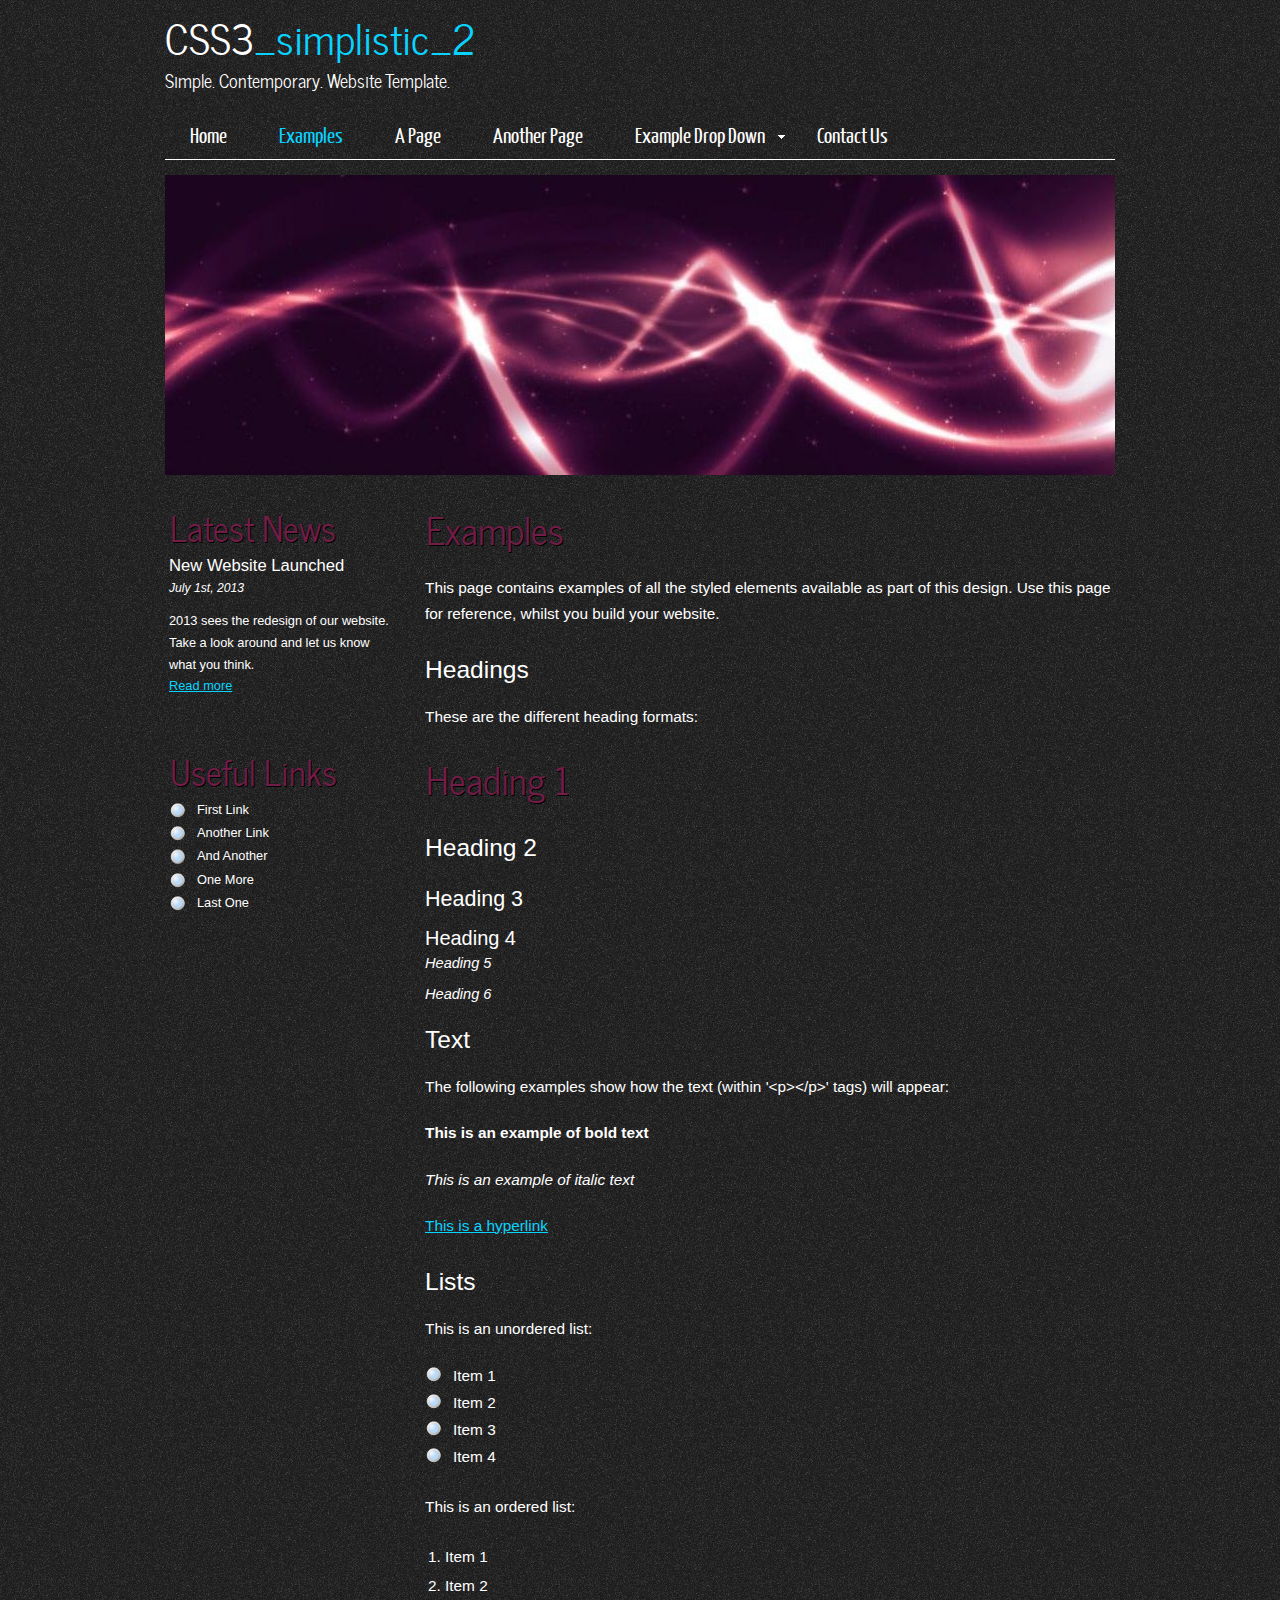
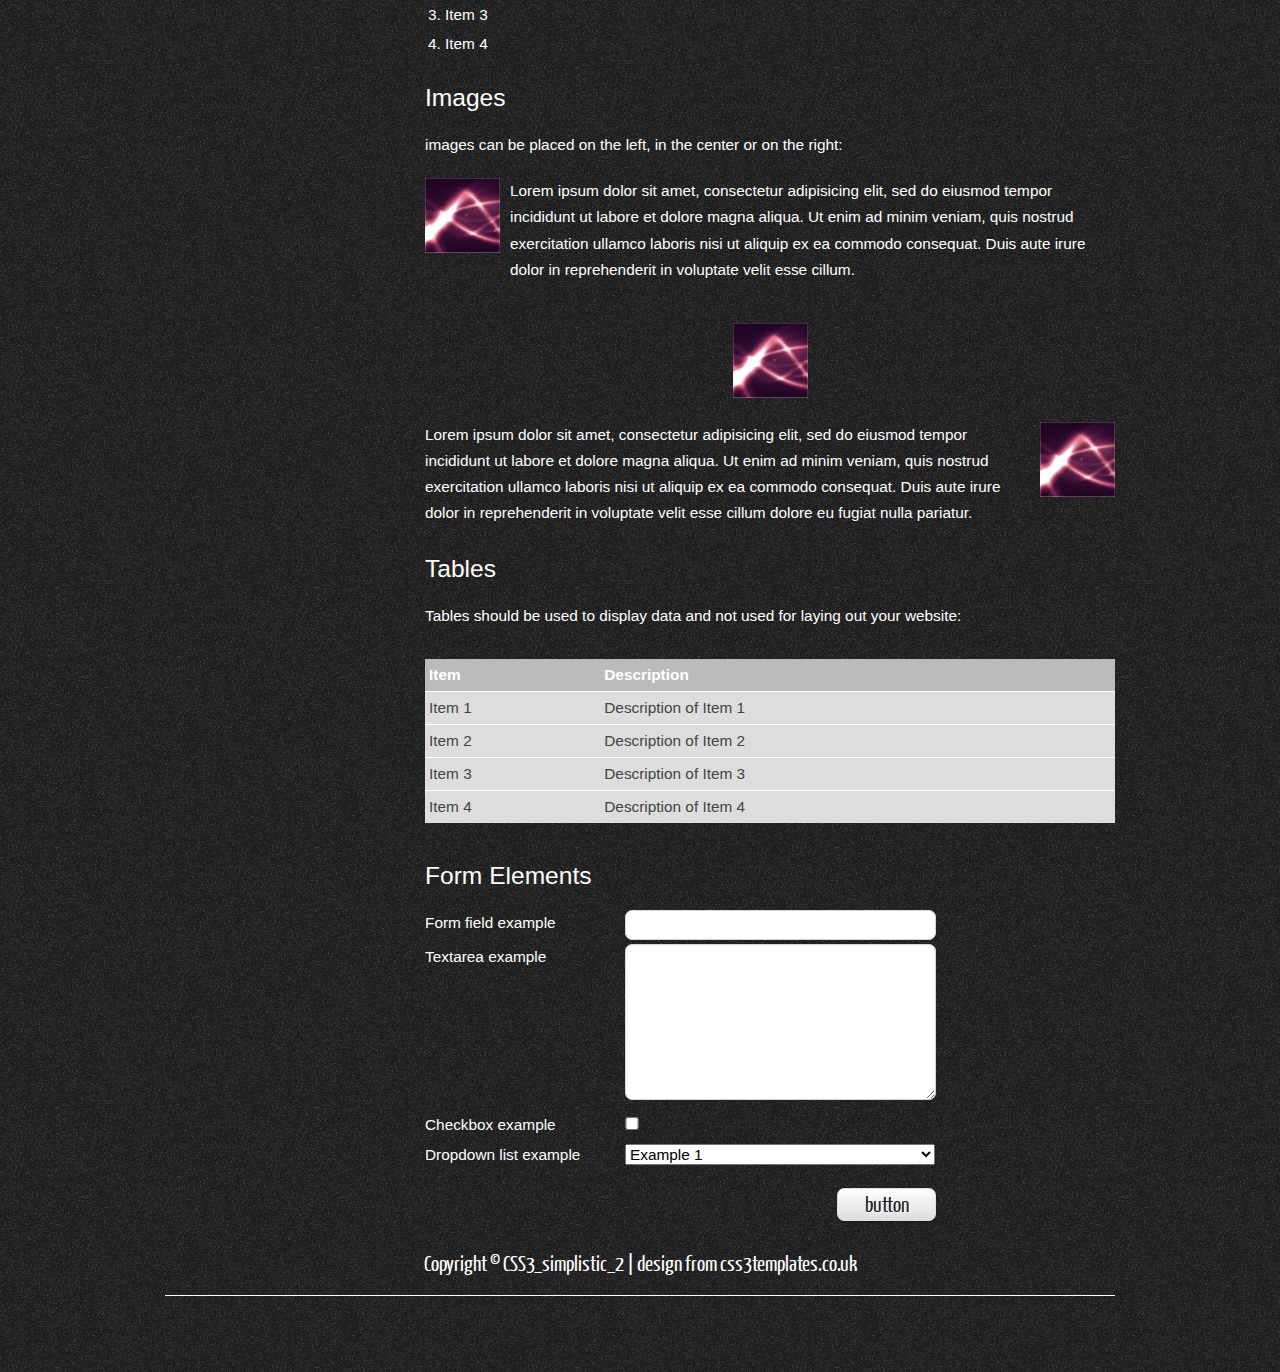
==== aptana/project3_moreCSS/cssTemplate/CSS3_simplistic_2/examples.html @ df5d5410 "adding current unit3 stuff" ====
<!DOCTYPE HTML>
<html>

<head>
  <title>CSS3_simplistic</title>
  <meta name="description" content="website description" />
  <meta name="keywords" content="website keywords, website keywords" />
  <meta http-equiv="content-type" content="text/html; charset=UTF-8" />
  <link rel="stylesheet" type="text/css" href="css/style.css" />
  <!-- modernizr enables HTML5 elements and feature detects -->
  <script type="text/javascript" src="js/modernizr-1.5.min.js"></script>
</head>

<body>
  <div id="main">
    <header>
      <div id="logo">
        <div id="logo_text">
          <!-- class="logo_colour", allows you to change the colour of the text -->
          <h1><a href="index.html">CSS3<span class="logo_colour">_simplistic_2</span></a></h1>
          <h2>Simple. Contemporary. Website Template.</h2>
        </div>
      </div>
      <nav>
        <ul class="sf-menu" id="nav">
          <li><a href="index.html">Home</a></li>
          <li class="selected"><a href="examples.html">Examples</a></li>
          <li><a href="page.html">A Page</a></li>
          <li><a href="another_page.html">Another Page</a></li>
          <li><a href="#">Example Drop Down</a>
            <ul>
              <li><a href="#">Drop Down One</a></li>
              <li><a href="#">Drop Down Two</a>
                <ul>
                  <li><a href="#">Sub Drop Down One</a></li>
                  <li><a href="#">Sub Drop Down Two</a></li>
                  <li><a href="#">Sub Drop Down Three</a></li>
                  <li><a href="#">Sub Drop Down Four</a></li>
                  <li><a href="#">Sub Drop Down Five</a></li>
                </ul>
              </li>
              <li><a href="#">Drop Down Three</a></li>
              <li><a href="#">Drop Down Four</a></li>
              <li><a href="#">Drop Down Five</a></li>
            </ul>
          </li>
          <li><a href="contact.php">Contact Us</a></li>
        </ul>
      </nav>
    </header>
    <div id="site_content">
      <div class="gallery">
        <ul class="images">
          <li class="show"><img width="950" height="300" src="images/1.jpg" alt="simplistic 1" /></li>
          <li><img width="950" height="300" src="images/2.jpg" alt="simplistic 2" /></li>
        </ul>
      </div>
      <div id="sidebar_container">
        <div class="sidebar">
          <h3>Latest News</h3>
          <h4>New Website Launched</h4>
          <h5>July 1st, 2013</h5>
          <p>2013 sees the redesign of our website. Take a look around and let us know what you think.<br /><a href="#">Read more</a></p>
        </div>
        <div class="sidebar">
          <h3>Useful Links</h3>
          <ul>
            <li><a href="#">First Link</a></li>
            <li><a href="#">Another Link</a></li>
            <li><a href="#">And Another</a></li>
            <li><a href="#">One More</a></li>
            <li><a href="#">Last One</a></li>
          </ul>
        </div>
      </div>
      <div class="content">
        <h1>Examples</h1>
        <p>This page contains examples of all the styled elements available as part of this design. Use this page for reference, whilst you build your website.</p>
        <h2>Headings</h2>
        <p>These are the different heading formats:</p>
        <h1>Heading 1</h1>
        <h2>Heading 2</h2>
        <h3>Heading 3</h3>
        <h4>Heading 4</h4>
        <h5>Heading 5</h5>
        <h6>Heading 6</h6>
        <h2>Text</h2>
        <p>The following examples show how the text (within '&lt;p&gt;&lt;/p&gt;' tags) will appear:</p>
        <p><strong>This is an example of bold text</strong></p>
        <p><i>This is an example of italic text</i></p>
        <p><a href="#">This is a hyperlink</a></p>
        <h2>Lists</h2>
        <p>This is an unordered list:</p>
        <ul>
          <li>Item 1</li>
          <li>Item 2</li>
          <li>Item 3</li>
          <li>Item 4</li>
        </ul>
        <p>This is an ordered list:</p>
        <ol>
          <li>Item 1</li>
          <li>Item 2</li>
          <li>Item 3</li>
          <li>Item 4</li>
        </ol>
        <h2>Images</h2>
        <p>images can be placed on the left, in the center or on the right:</p>
        <span class="left"><img src="images/graphic.jpg" alt="example graphic" /></span>
        <p>
          Lorem ipsum dolor sit amet, consectetur adipisicing elit, sed do eiusmod tempor
          incididunt ut labore et dolore magna aliqua. Ut enim ad minim veniam, quis nostrud
          exercitation ullamco laboris nisi ut aliquip ex ea commodo consequat. Duis aute
          irure dolor in reprehenderit in voluptate velit esse cillum.
        </p>
        <span class="center"><img src="images/graphic.jpg" alt="example graphic" /></span>
        <span class="right"><img src="images/graphic.jpg" alt="example graphic" /></span>
        <p>
          Lorem ipsum dolor sit amet, consectetur adipisicing elit, sed do eiusmod tempor
          incididunt ut labore et dolore magna aliqua. Ut enim ad minim veniam, quis nostrud
          exercitation ullamco laboris nisi ut aliquip ex ea commodo consequat. Duis aute
          irure dolor in reprehenderit in voluptate velit esse cillum dolore eu fugiat nulla
          pariatur.
        </p>
        <h2>Tables</h2>
        <p>Tables should be used to display data and not used for laying out your website:</p>
        <table style="width:100%; border-spacing:0;">
          <tr><th>Item</th><th>Description</th></tr>
          <tr><td>Item 1</td><td>Description of Item 1</td></tr>
          <tr><td>Item 2</td><td>Description of Item 2</td></tr>
          <tr><td>Item 3</td><td>Description of Item 3</td></tr>
          <tr><td>Item 4</td><td>Description of Item 4</td></tr>
        </table>
        <h2>Form Elements</h2>
        <form action="#" method="post">
          <div class="form_settings">
            <p><span>Form field example</span><input type="text" name="name" value="" /></p>
            <p><span>Textarea example</span><textarea rows="8" cols="50" name="name"></textarea></p>
            <p><span>Checkbox example</span><input class="checkbox" type="checkbox" name="name" value="" /></p>
            <p><span>Dropdown list example</span><select id="id" name="name"><option value="1">Example 1</option><option value="2">Example 2</option></select></p>
            <p style="padding-top: 15px"><span>&nbsp;</span><input class="submit" type="submit" name="name" value="button" /></p>
          </div>
        </form>
      </div>
    </div>
    <footer>
      <p>Copyright &copy; CSS3_simplistic_2 | <a href="http://www.css3templates.co.uk">design from css3templates.co.uk</a></p>
    </footer>
  </div>
  <p>&nbsp;</p>
  <!-- javascript at the bottom for fast page loading -->
  <script type="text/javascript" src="js/jquery.js"></script>
  <script type="text/javascript" src="js/jquery.easing-sooper.js"></script>
  <script type="text/javascript" src="js/jquery.sooperfish.js"></script>
  <script type="text/javascript" src="js/image_fade.js"></script>
  <script type="text/javascript">
    $(document).ready(function() {
      $('ul.sf-menu').sooperfish();
    });
  </script>
</body>
</html>
---- aptana/project3_moreCSS/cssTemplate/CSS3_simplistic_2/css/style.css ----
@font-face { 
  font-family: Yanone Kaffeesatz; 
    src: url('../fonts/YanoneKaffeesatz-Regular.eot'); 
    src: local("Yanone Kaffeesatz"), url('../fonts/YanoneKaffeesatz-Regular.ttf'); 
} 

@font-face { 
  font-family: News Cycle; 
    src: url('../fonts/NewsCycle-Regular.eot'); 
    src: local("News Cycle"), url('../fonts/NewsCycle-Regular.ttf'); 
} 

html { 
  height: 100%;
}

* { 
  margin: 0;
  padding: 0;
}

/* tell the browser to render HTML 5 elements as block */
article, aside, figure, footer, header, hgroup, nav, section { 
  display:block;
}

body { 
  font: normal .80em arial, sans-serif;
  background: #1D1D1D url(../images/pattern.png) repeat;
  color: #FFF;
}

p { 
  padding: 0 0 20px 0;
  line-height: 1.7em;
}

img { 
  border: 0;
}

h1, h2, h3, h4, h5, h6 { 
  color: #FFF;
  letter-spacing: 0em;
  padding: 0 0 5px 0;
}

h1, h2, h3 { 
  font: normal 140% arial, sans-serif;
  margin: 0 0 15px 0;
  padding: 15px 0 5px 0;
}

h2 { 
  font-size: 160%;
  padding: 9px 0 5px 0;
  color: #FFF;
}

h3 { 
  font-size: 140%;
  padding: 5px 0 0 0;
  color: #FFF;
}

h4, h6 { 
  color: #FFF;
  padding: 0 0 5px 0;
  font: normal 130% arial, sans-serif;
}

h5, h6 { 
  color: #FFF;
  font: italic 95% arial, sans-serif;
  letter-spacing: normal;
  padding: 0 0 15px 0;
}

a, a:hover { 
  outline: none;
  text-decoration: underline;
  color: #09D4FF;
}

a:hover { 
  text-decoration: none;
}

blockquote { 
  margin: 20px 0; 
  padding: 10px 20px 0 20px;
  border: 1px solid #E5E5DB;
  background: #FFF;
}

ul { 
  margin: 2px 0 22px 17px;
}

ul li { 
  list-style-type: circle;
  margin: 0 0 6px 0; 
  padding: 0 0 4px 5px;
  line-height: 1.5em;
}

ol { 
  margin: 8px 0 22px 20px;
}

ol li { 
  margin: 0 0 11px 0;
}

.left { 
  float: left;
  width: auto;
  margin-right: 10px;
}

.right { 
  float: right; 
  width: auto;
  margin-left: 10px;
}

.center { 
  display: block;
  text-align: center;
  margin: 20px auto;
}

#main, nav, #container, #logo, #site_content, footer { 
  margin-left: auto; 
  margin-right: auto;
}

#main {
  margin: 5px auto;
  width: 950px;
  background: transparent;
  padding-bottom: 30px;
}

header { 
  background: transparent;
  height: 130px;
}

#logo { 
  width: 950px;
  height: 130px;
  background: transparent;
  color: #FFF;
  padding: 0;
  float: left;
}

#logo h1, #logo h2 { 
  font: normal 320% 'News Cycle', arial, sans-serif;
  border-bottom: 0;
  text-transform: none;
  margin: 0;
}

#logo_text h1, #logo_text h1 a, #logo_text h1 a:hover { 
  padding: 0;
  color: #FFF;
  text-decoration: none;
}

#logo_text h1 a .logo_colour { 
  color: #09D4FF;
}

#logo_text a:hover .logo_colour { 
  color: #FFF;
}

#logo_text h2 { 
  font-size: 140%;
  padding: 0 0 0 0;
  color: #FFF;
}

nav { 
  height: 44px;
  width: 950px;
  float: right;
  margin: -20px auto 0 auto;
  color: #FFF;
  border-bottom: 1px solid #FFF;
} 

#site_content { 
  width: 950px;
  overflow: hidden;
  margin: 0px auto 0 auto;
  padding: 15px 0 15px 0;
} 

#sidebar_container { 
  float: left;
  width: 244px;
  margin: 20px 0 0 0;
}

.sidebar { 
  float: right;
  width: 220px;
  padding: 5px 20px;
  margin: 0 0 17px 0;
}
  
.sidebar h3, .content h1 { 
  padding: 0 15px 20px 0;
  font: 240% 'News Cycle', arial, sans-serif;
  text-shadow:  #000 1px 1px;
  margin: 0 1px;
  color: #721C47;
}

.sidebar h3 { 
  color: #721C47;
  font: 270% 'News Cycle', arial, sans-serif;
  padding: 0 15px 5px 0;
}

.sidebar ul { 
  margin: 0 0 15px 0;
} 

.sidebar li a, .sidebar li a:hover { 
  color: #FFF;
  text-decoration: none;
} 

.sidebar li a:hover { 
  text-decoration: underline;
} 

.sidebar_item, .content_item { 
  padding: 15px 0;
}

.content { 
  text-align: left;
  width: 690px;
  margin: 25px 0 0 0;
  float: right;
  font-size: 120%;
}
  
.content ul { 
  margin: 2px 0 22px 0px;
}

.content ul li, .sidebar ul li { 
  list-style-type: none;
  background: url(../images/bullet.png) no-repeat;
  margin: 0 0 0 0; 
  padding: 0 0 4px 28px;
  line-height: 1.5em;
}

footer { 
  width: 950px;
  font: 170% 'Yanone Kaffeesatz', arial, sans-serif;
  height: 30px;
  padding: 5px 0 20px 0;
  text-align: center;
  border-bottom: 1px solid #FFF;
}

footer p { 
  line-height: 1.7em;
  padding: 0 0 10px 0;
}

footer a { 
  color: #FFF;
  text-decoration: none;
}

footer a:hover { 
  color: #FFF;
  text-shadow: none;
  text-decoration: underline;
}

.form_settings { 
  margin: 15px 0 0 0;
}

.form_settings p { 
  padding: 0 0 4px 0;
}

.form_settings span { 
  float: left; 
  width: 200px; 
  text-align: left;
}
  
.form_settings input, .form_settings textarea { 
  padding: 5px; 
  width: 299px; 
  font: 100% arial; 
  border: 1px solid #D5D5D5; 
  background: #FFF; 
  color: #47433F;
  border-radius: 7px 7px 7px 7px;
  -moz-border-radius: 7px 7px 7px 7px;
  -webkit-border: 7px 7px 7px 7px;  
}
  
.form_settings .submit { 
  font: 140% 'Yanone Kaffeesatz', arial, sans-serif; 
  border: 0; 
  width: 99px; 
  margin: 0 0 0 212px; 
  height: 33px;
  padding: 2px 0 3px 0;
  cursor: pointer; 
  background: #ddd; /* Show a solid color for older browsers */
  background: -moz-linear-gradient(#fff, #ddd);
  background: -o-linear-gradient(#fff, #ddd);
  background: -webkit-linear-gradient(#fff, #ddd);
  -webkit-box-shadow: rgba(0, 0, 0, 0.2) 0px 2px 2px;
  -moz-box-shadow: rgba(0, 0, 0, 0.2) 0px 2px 2px;
  box-shadow: rgba(0, 0, 0, 0.2) 0px 2px 2px;
  border: 1px solid #ddd;
  border-radius: 7px 7px 7px 7px;
  -moz-border-radius: 7px 7px 7px 7px;
  -webkit-border: 7px 7px 7px 7px;
  color: #222;
  text-shadow: 1px 1px #FFF;
}

.form_settings textarea, .form_settings select { 
  font: 100% arial; 
  width: 299px;
}

.form_settings select { 
  width: 310px;
}

.form_settings .checkbox { 
  margin: 4px 0; 
  padding: 0; 
  width: 14px;
  border: 0;
  background: none;
}

.separator { 
  width: 100%;
  height: 0;
  border-top: 1px solid #D9D5CF;
  border-bottom: 1px solid #FFF;
  margin: 0 0 20px 0;
}
  
table { 
  margin: 10px 0 30px 0;
}

table tr th, table tr td { 
  background: #BBB;
  color: #FFF;
  padding: 7px 4px;
  text-align: left;
}
  
table tr td { 
  background: #DDD;
  color: #444;
  border-top: 1px solid #FFF;
}

.gallery{
  width:950px;
  height:300px;
  border-radius: 7px 7px 7px 7px;
  -moz-border-radius: 7px 7px 7px 7px;
  -webkit-border: 7px 7px 7px 7px;  }

ul.images {
  width:950px;
  height:300px;
  overflow:hidden;
  position:relative;
  margin:0;
  padding:0;
} 

ul.images li {
  position:absolute;
  margin:0;
  padding:0;
  left:0;
  right:0;
  list-style:none;
}
 
ul.images li.show {
  z-index:500;  
}
 
ul img {
  border:none;  
}


/**
Stylesheet for SooperFish by www.SooperThemes.com
Author: Jurriaan Roelofs
**/

/* Configuration of menu width */
html body ul.sf-menu ul,html body ul.sf-menu ul li { 
  width: 200px;
}

html body ul.sf-menu ul ul { 
  margin: 0 0 0 200px;
}

/* Framework for proper showing/hiding/positioning */
ul.sf-menu,ul.sf-menu * { 
  margin: 0;
  padding: 0;
}

ul.sf-menu { 
  display: block;
  position: relative;
}
  
ul.sf-menu li { 
  display: block;
  list-style: none;
  float: left;
  position: relative;
}
  
ul.sf-menu li:hover { 
  visibility: inherit; /* fixes IE7 'sticky bug' */ 
}

ul.sf-menu a { 
  display: block;
  position: relative;
}
  
ul.sf-menu ul { 
  position: absolute;
  left: 0;
  width: 150px; 
  top: auto;
  left: -999999px;
}
  
ul.sf-menu ul a { 
  zoom: 1; /* IE6/7 fix */ 
}

ul.sf-menu ul li { 
  float: left; /* Must always be floated otherwise there will be a rogue 1px margin-bottom in IE6/7 */
  width: 150px;
}
  
ul.sf-menu ul ul { 
  top: 0;
  margin: 0 0 0 150px;
}

ul.sf-menu li:hover ul,ul.sf-menu li:focus ul,ul.sf-menu li.sf-hover ul, 
ul.sf-menu ul li:hover ul,ul.sf-menu ul li:focus ul,ul.sf-menu ul li.sf-hover ul,
ul.sf-menu ul ul li:hover ul,ul.sf-menu ul ul li:focus ul,ul.sf-menu ul ul li.sf-hover ul,
ul.sf-menu ul ul ul li:hover ul,ul.sf-menu ul ul ul li:focus ul,ul.sf-menu ul ul ul li.sf-hover ul { 
  left: auto;
}
  
ul.sf-menu li:hover ul ul,ul.sf-menu li:focus ul ul,ul.sf-menu li.sf-hover ul ul,
ul.sf-menu ul li:hover ul ul,ul.sf-menu ul li:focus ul ul,ul.sf-menu ul li.sf-hover ul ul,
ul.sf-menu ul ul li:hover ul ul,ul.sf-menu ul ul li:focus ul ul,ul.sf-menu ul ul li.sf-hover ul ul,
ul.sf-menu ul ul ul li:hover ul ul,ul.sf-menu ul ul ul li:focus ul ul,ul.sf-menu ul ul ul li.sf-hover ul ul { 
  left: -999999px;
}

/* autoArrows CSS */
span.sf-arrow { 
  width: 7px;
  height: 7px;
  position: absolute;
  top: 20px;
  right: 5px;
  display: block;
  background: url(../images/arrows-white.png) no-repeat 0 0;
  overflow: hidden; /* making sure IE6 doesn't overflow and expand the box */
  font-size: 1px;
}

ul ul span.sf-arrow { 
  right: 5px;
  top: 20px;
  background-position: 0 100%;
}

/* Theming the menu */
ul#nav { 
  float: left;
}

ul#nav ul { 
  background: #555;
  margin-top: 5px;
  padding-bottom: 15px;
}

ul#nav li a { 
  padding: 7px 25px 6px 25px;
  font: 170% 'Yanone Kaffeesatz', arial, sans-serif;
  text-decoration: none;
  color: #FFF;
  margin-right: 2px;
}

ul#nav li a:hover, ul#nav li a:focus, ul#nav li.selected a, ul#nav li.selected a:hover, ul#nav li.selected a:focus { 
  color: #09D4FF;
  text-shadow: none;
}

ul#nav ul li a { 
  color: #FFF;
}

ul#nav ul li a:hover { 
  color: #09D4FF;
  margin-right: 2px;
}



/* Image Transitions */
ul#images {
  margin: 0 15px 10px 0;
  padding: 0;
  list-style: none;
  position: relative;
}

ul#images li {
  display: block;
  overflow: hidden;
  padding: 0;
  float: left;
  width: 155px;
  height: 300px;
}
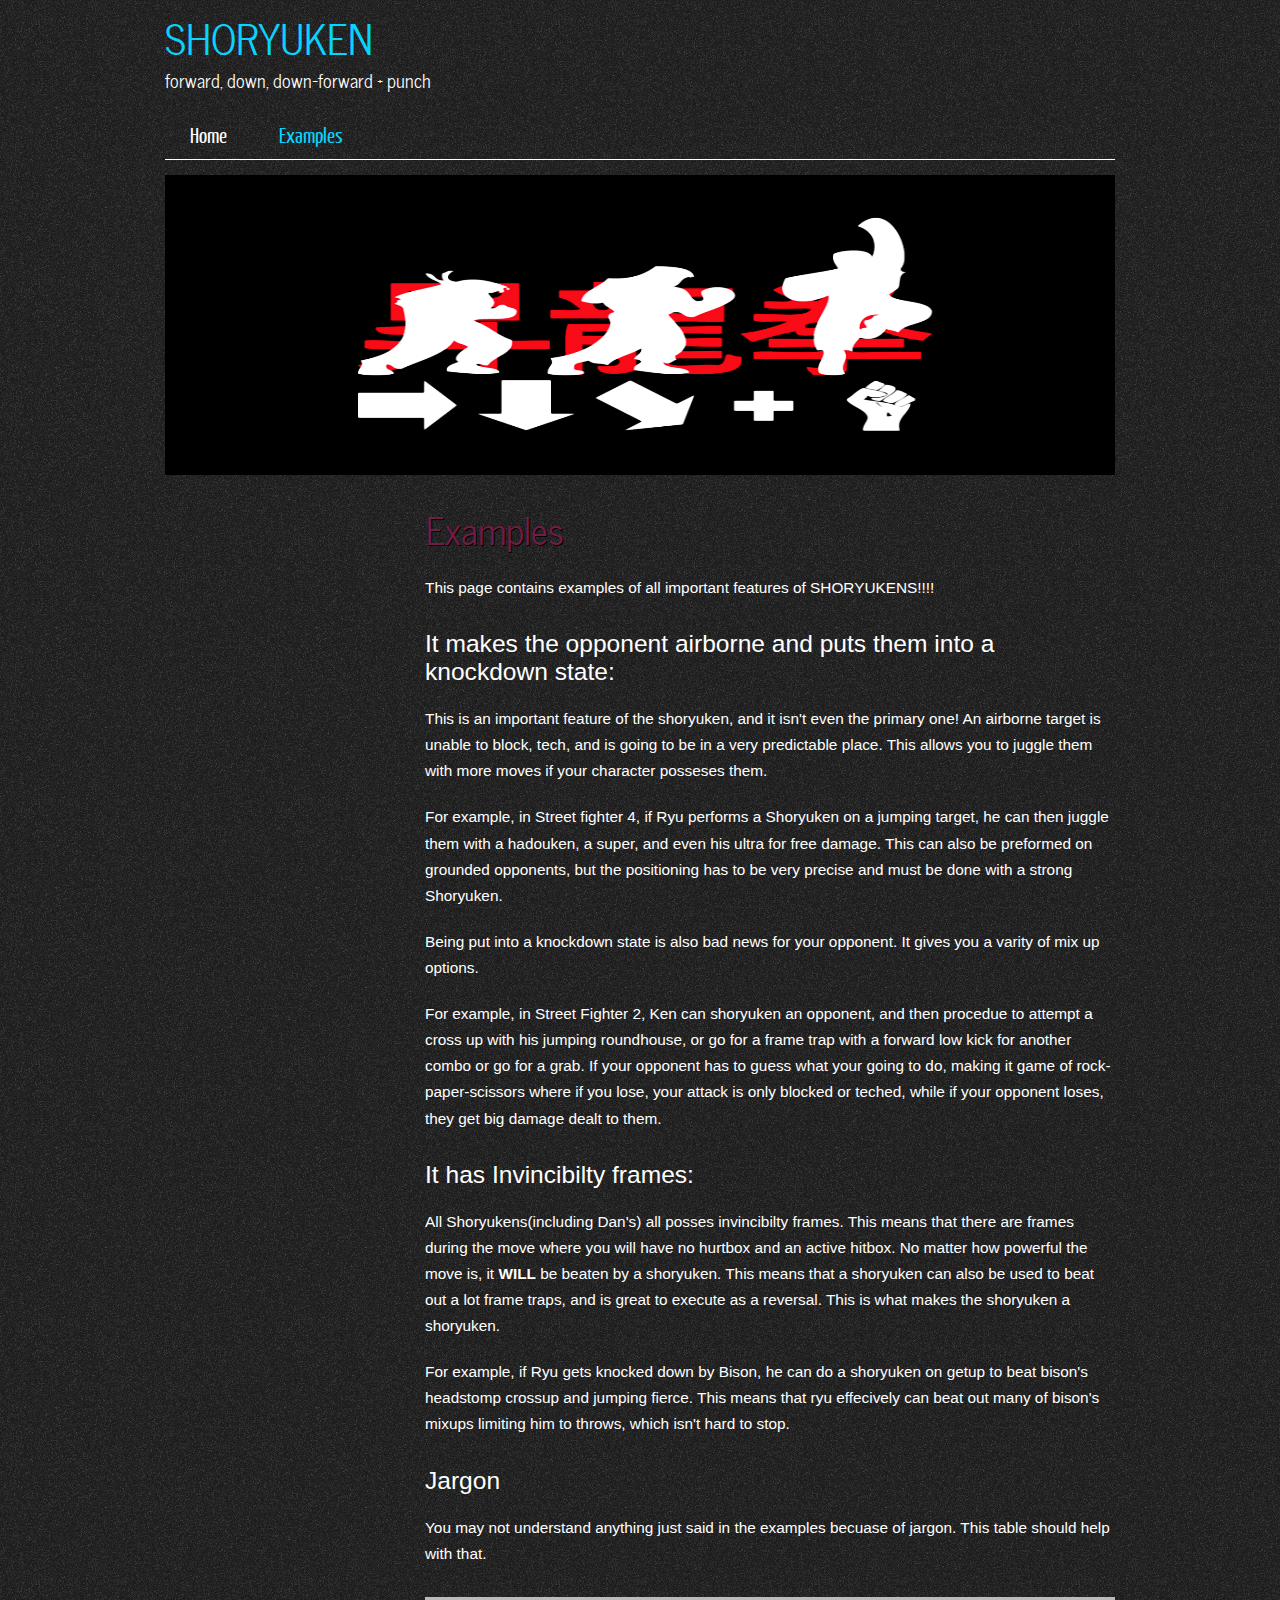
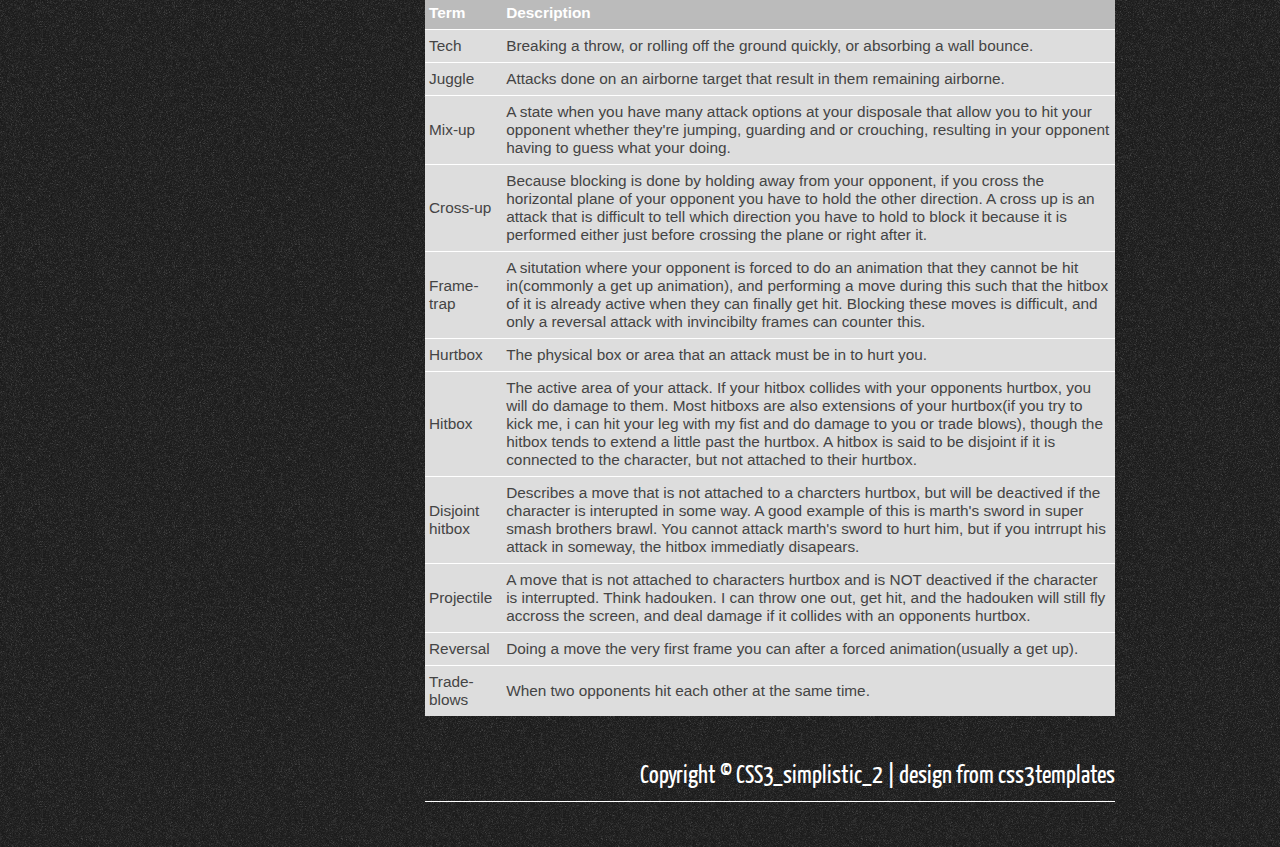
==== commit 4510705c: "test" ====
--- a/aptana/project3_moreCSS/cssTemplate/CSS3_simplistic_2/examples.html
+++ b/aptana/project3_moreCSS/cssTemplate/CSS3_simplistic_2/examples.html
@@ -17,132 +17,56 @@
       <div id="logo">
         <div id="logo_text">
           <!-- class="logo_colour", allows you to change the colour of the text -->
-          <h1><a href="index.html">CSS3<span class="logo_colour">_simplistic_2</span></a></h1>
-          <h2>Simple. Contemporary. Website Template.</h2>
+          <h1><a href="index.html"><span class="logo_colour">SHORYUKEN</span></a></h1>
+          <h2>forward, down, down-forward + punch</h2>
         </div>
       </div>
       <nav>
         <ul class="sf-menu" id="nav">
           <li><a href="index.html">Home</a></li>
           <li class="selected"><a href="examples.html">Examples</a></li>
-          <li><a href="page.html">A Page</a></li>
-          <li><a href="another_page.html">Another Page</a></li>
-          <li><a href="#">Example Drop Down</a>
-            <ul>
-              <li><a href="#">Drop Down One</a></li>
-              <li><a href="#">Drop Down Two</a>
-                <ul>
-                  <li><a href="#">Sub Drop Down One</a></li>
-                  <li><a href="#">Sub Drop Down Two</a></li>
-                  <li><a href="#">Sub Drop Down Three</a></li>
-                  <li><a href="#">Sub Drop Down Four</a></li>
-                  <li><a href="#">Sub Drop Down Five</a></li>
-                </ul>
-              </li>
-              <li><a href="#">Drop Down Three</a></li>
-              <li><a href="#">Drop Down Four</a></li>
-              <li><a href="#">Drop Down Five</a></li>
-            </ul>
-          </li>
-          <li><a href="contact.php">Contact Us</a></li>
+          
         </ul>
       </nav>
     </header>
     <div id="site_content">
       <div class="gallery">
         <ul class="images">
-          <li class="show"><img width="950" height="300" src="images/1.jpg" alt="simplistic 1" /></li>
-          <li><img width="950" height="300" src="images/2.jpg" alt="simplistic 2" /></li>
+          <li class="show"><img width="950" height="300" src="images/Shoryuken.png" alt="simplistic 1" /></li>
+          <li><img width="950" height="300" src="images/Shoryuken2.jpg" alt="simplistic 2" /></li>
         </ul>
       </div>
-      <div id="sidebar_container">
-        <div class="sidebar">
-          <h3>Latest News</h3>
-          <h4>New Website Launched</h4>
-          <h5>July 1st, 2013</h5>
-          <p>2013 sees the redesign of our website. Take a look around and let us know what you think.<br /><a href="#">Read more</a></p>
-        </div>
-        <div class="sidebar">
-          <h3>Useful Links</h3>
-          <ul>
-            <li><a href="#">First Link</a></li>
-            <li><a href="#">Another Link</a></li>
-            <li><a href="#">And Another</a></li>
-            <li><a href="#">One More</a></li>
-            <li><a href="#">Last One</a></li>
-          </ul>
-        </div>
-      </div>
+      
       <div class="content">
         <h1>Examples</h1>
-        <p>This page contains examples of all the styled elements available as part of this design. Use this page for reference, whilst you build your website.</p>
-        <h2>Headings</h2>
-        <p>These are the different heading formats:</p>
-        <h1>Heading 1</h1>
-        <h2>Heading 2</h2>
-        <h3>Heading 3</h3>
-        <h4>Heading 4</h4>
-        <h5>Heading 5</h5>
-        <h6>Heading 6</h6>
-        <h2>Text</h2>
-        <p>The following examples show how the text (within '&lt;p&gt;&lt;/p&gt;' tags) will appear:</p>
-        <p><strong>This is an example of bold text</strong></p>
-        <p><i>This is an example of italic text</i></p>
-        <p><a href="#">This is a hyperlink</a></p>
-        <h2>Lists</h2>
-        <p>This is an unordered list:</p>
-        <ul>
-          <li>Item 1</li>
-          <li>Item 2</li>
-          <li>Item 3</li>
-          <li>Item 4</li>
-        </ul>
-        <p>This is an ordered list:</p>
-        <ol>
-          <li>Item 1</li>
-          <li>Item 2</li>
-          <li>Item 3</li>
-          <li>Item 4</li>
-        </ol>
-        <h2>Images</h2>
-        <p>images can be placed on the left, in the center or on the right:</p>
-        <span class="left"><img src="images/graphic.jpg" alt="example graphic" /></span>
-        <p>
-          Lorem ipsum dolor sit amet, consectetur adipisicing elit, sed do eiusmod tempor
-          incididunt ut labore et dolore magna aliqua. Ut enim ad minim veniam, quis nostrud
-          exercitation ullamco laboris nisi ut aliquip ex ea commodo consequat. Duis aute
-          irure dolor in reprehenderit in voluptate velit esse cillum.
-        </p>
-        <span class="center"><img src="images/graphic.jpg" alt="example graphic" /></span>
-        <span class="right"><img src="images/graphic.jpg" alt="example graphic" /></span>
-        <p>
-          Lorem ipsum dolor sit amet, consectetur adipisicing elit, sed do eiusmod tempor
-          incididunt ut labore et dolore magna aliqua. Ut enim ad minim veniam, quis nostrud
-          exercitation ullamco laboris nisi ut aliquip ex ea commodo consequat. Duis aute
-          irure dolor in reprehenderit in voluptate velit esse cillum dolore eu fugiat nulla
-          pariatur.
-        </p>
-        <h2>Tables</h2>
-        <p>Tables should be used to display data and not used for laying out your website:</p>
+        <p>This page contains examples of all important features of SHORYUKENS!!!!</p>
+        <h2>It makes the opponent airborne and puts them into a knockdown state:</h2>
+          <p>This is an important feature of the shoryuken, and it isn't even the primary one! An airborne target is unable to block, tech, and is going to be in a very predictable place. This allows you to juggle them with more moves if your character posseses them.</p>
+          <p>For example, in Street fighter 4, if Ryu performs a Shoryuken on a jumping target, he can then juggle them with a hadouken, a super, and even his ultra for free damage. This can also be preformed on grounded opponents, but the positioning has to be very precise and must be done with a strong Shoryuken. </p>
+          <p>Being put into a knockdown state is also bad news for your opponent. It gives you a varity of mix up options.</p>
+          <p>For example, in Street Fighter 2, Ken can shoryuken an opponent, and then procedue to attempt a cross up with his jumping roundhouse, or go for a frame trap with a forward low kick for another combo or go for a grab. If your opponent has to guess what your going to do, making it game of rock-paper-scissors where if you lose, your attack is only blocked or teched, while if your opponent loses, they get big damage dealt to them.</p>
+        <h2>It has Invincibilty frames:</h2>
+          <p>All Shoryukens(including Dan's) all posses invincibilty frames. This means that there are frames during the move where you will have no hurtbox and an active hitbox. No matter how powerful the move is, it <strong>WILL</strong> be beaten by a shoryuken. This means that a shoryuken can also be used to beat out a lot frame traps, and is great to execute as a reversal. This is what makes the shoryuken a shoryuken.</p>
+          <p>For example, if Ryu gets knocked down by Bison, he can do a shoryuken on getup to beat bison's headstomp crossup and jumping fierce. This means that ryu effecively can beat out many of bison's mixups limiting him to throws, which isn't hard to stop.</p>
+        
+      
+        <h2>Jargon</h2>
+        <p>You may not understand anything just said in the examples becuase of jargon. This table should help with that.</p>
         <table style="width:100%; border-spacing:0;">
-          <tr><th>Item</th><th>Description</th></tr>
-          <tr><td>Item 1</td><td>Description of Item 1</td></tr>
-          <tr><td>Item 2</td><td>Description of Item 2</td></tr>
-          <tr><td>Item 3</td><td>Description of Item 3</td></tr>
-          <tr><td>Item 4</td><td>Description of Item 4</td></tr>
+          <tr><th>Term</th><th>Description</th></tr>
+          <tr><td>Tech</td><td>Breaking a throw, or rolling off the ground quickly, or absorbing a wall bounce.</td></tr>
+          <tr><td>Juggle</td><td>Attacks done on an airborne target that result in them remaining airborne.</td></tr>
+          <tr><td>Mix-up</td><td>A state when you have many attack options at your disposale that allow you to hit your opponent whether they're jumping, guarding and or crouching, resulting in your opponent having to guess what your doing.</td></tr>
+          <tr><td>Cross-up</td><td>Because blocking is done by holding away from your opponent, if you cross the horizontal plane of your opponent you have to hold the other direction. A cross up is an attack that is difficult to tell which direction you have to hold to block it because it is performed either just before crossing the plane or right after it.</td></tr>
+            <tr><td>Frame-trap</td><td>A situtation where your opponent is forced to do an animation that they cannot be hit in(commonly a get up animation), and performing a move during this such that the hitbox of it is already active when they can finally get hit. Blocking these moves is difficult, and only a reversal attack with invincibilty frames can counter this.</td></tr>
+            <tr><td>Hurtbox</td><td>The physical box or area that an attack must be in to hurt you.</td></tr>
+            <tr><td>Hitbox</td><td>The active area of your attack. If your hitbox collides with your opponents hurtbox, you will do damage to them. Most hitboxs are also extensions of your hurtbox(if you try to kick me, i can hit your leg with my fist and do damage to you or trade blows), though the hitbox tends to extend a little past the hurtbox. A hitbox is said to be disjoint if it is connected to the character, but not attached to their hurtbox.</td></tr>
+            <tr><td>Disjoint hitbox</td><td>Describes a move that is not attached to a charcters hurtbox, but will be deactived if the character is interupted in some way. A good example of this is marth's sword in super smash brothers brawl. You cannot attack marth's sword to hurt him, but if you intrrupt his attack in someway, the hitbox immediatly disapears.</td></tr>
+            <tr><td>Projectile</td><td>A move that is not attached to characters hurtbox and is NOT deactived if the character is interrupted. Think hadouken. I can throw one out, get hit, and the hadouken will still fly accross the screen, and deal damage if it collides with an opponents hurtbox.</td></tr>
+            <tr><td>Reversal</td><td>Doing a move the very first frame you can after a forced animation(usually a get up).</td></tr>
+            <tr><td>Trade-blows</td><td>When two opponents hit each other at the same time.</td></tr>
         </table>
-        <h2>Form Elements</h2>
-        <form action="#" method="post">
-          <div class="form_settings">
-            <p><span>Form field example</span><input type="text" name="name" value="" /></p>
-            <p><span>Textarea example</span><textarea rows="8" cols="50" name="name"></textarea></p>
-            <p><span>Checkbox example</span><input class="checkbox" type="checkbox" name="name" value="" /></p>
-            <p><span>Dropdown list example</span><select id="id" name="name"><option value="1">Example 1</option><option value="2">Example 2</option></select></p>
-            <p style="padding-top: 15px"><span>&nbsp;</span><input class="submit" type="submit" name="name" value="button" /></p>
-          </div>
-        </form>
-      </div>
-    </div>
+        
     <footer>
       <p>Copyright &copy; CSS3_simplistic_2 | <a href="http://www.css3templates.co.uk">design from css3templates.co.uk</a></p>
     </footer>
